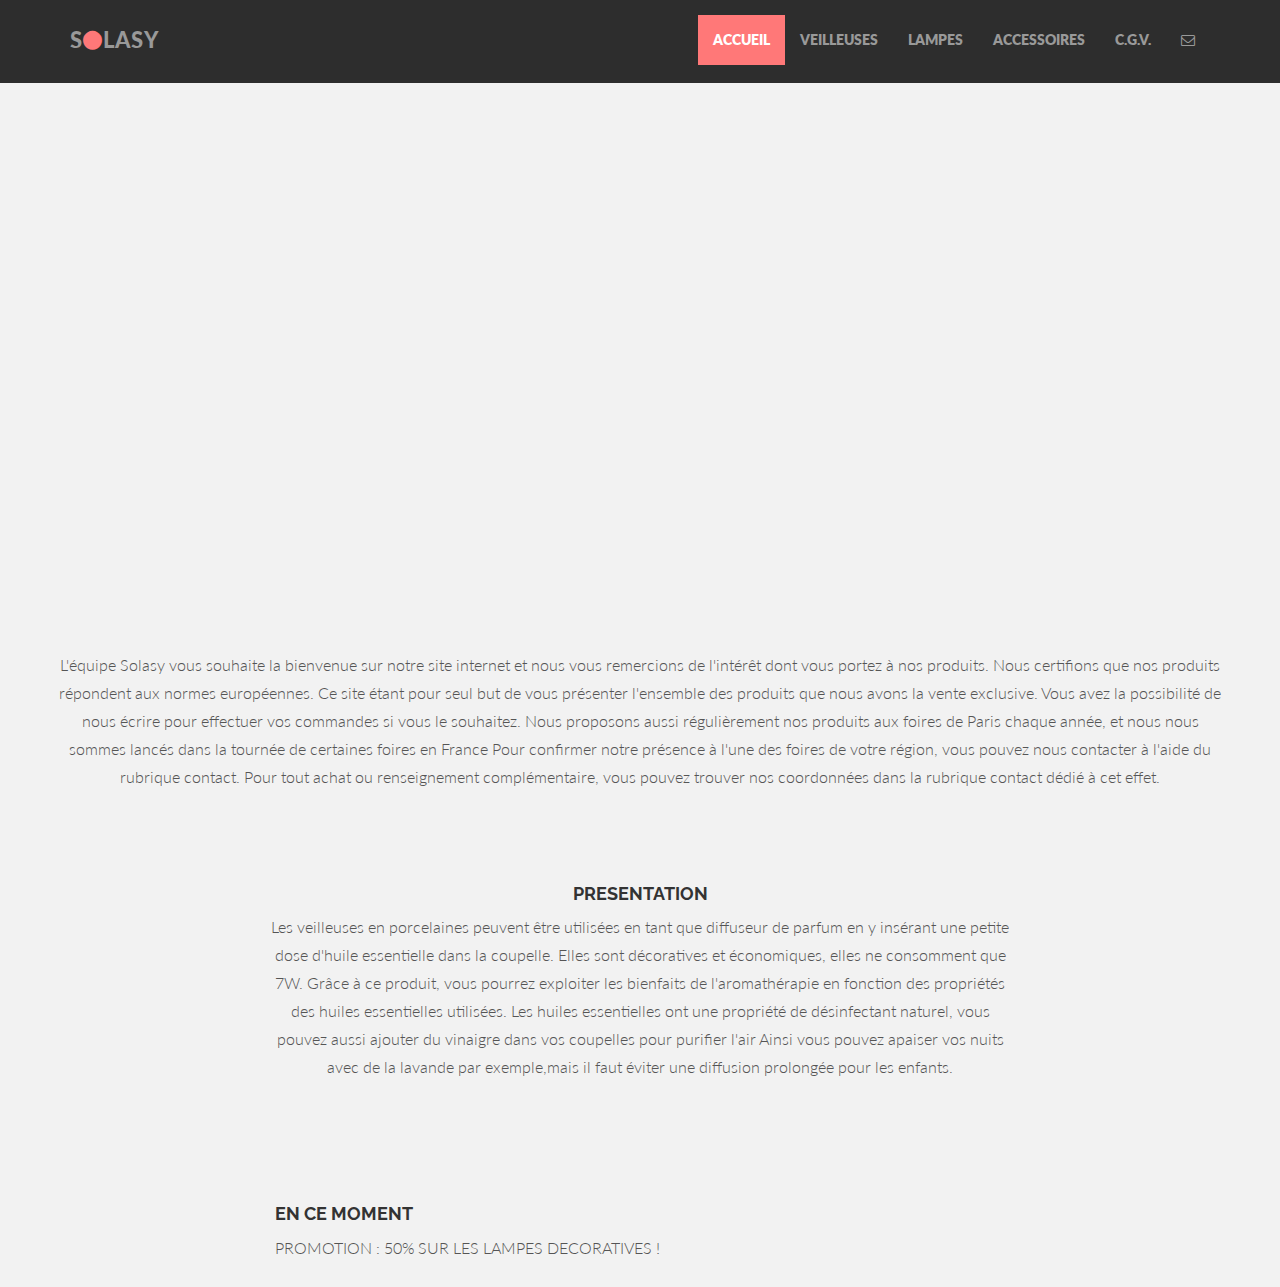
==== index.html @ 60daba96 "Fix typos accessoires" ====
<!DOCTYPE html>
<html lang="en">
  <head>
    <meta charset="utf-8">
    <meta http-equiv="X-UA-Compatible" content="IE=edge">
    <meta name="viewport" content="width=device-width, initial-scale=1.0">
    <meta name="description" content="">
    <meta name="author" content="">
    <link rel="shortcut icon" href="assets/ico/favicon.png">

    <title>SOLASY</title>

    <!-- Bootstrap core CSS -->
    <link href="assets/css/bootstrap.css" rel="stylesheet">
    <link href="assets/css/font-awesome.min.css" rel="stylesheet">

    <!-- Custom styles for this template -->
    <link href="assets/css/main.css" rel="stylesheet">


    <!-- HTML5 shim and Respond.js IE8 support of HTML5 elements and media queries -->
    <!--[if lt IE 9]>
      <script src="https://oss.maxcdn.com/libs/html5shiv/3.7.0/html5shiv.js"></script>
      <script src="https://oss.maxcdn.com/libs/respond.js/1.3.0/respond.min.js"></script>
    <![endif]-->
  </head>

  <body>

    <!-- Fixed navbar -->
    <div class="navbar navbar-inverse navbar-fixed-top">
      <div class="container">
        <div class="navbar-header">
          <button type="button" class="navbar-toggle" data-toggle="collapse" data-target=".navbar-collapse">
            <span class="icon-bar"></span>
            <span class="icon-bar"></span>
            <span class="icon-bar"></span>
          </button>
          <a class="navbar-brand" href="#">S<i class="fa fa-circle"></i>LASY</a>
        </div>
        <div class="navbar-collapse collapse">
          <ul class="nav navbar-nav navbar-right">
            <li class="active"><a href="index.html">ACCUEIL</a></li>
            <li><a href="veilleuses.html">VEILLEUSES</a></li>
            <li><a href="lampes.html">LAMPES</a></li>
	    <li><a href="accessoires.html">ACCESSOIRES</a></li>
            <li><a href="cgv.html">C.G.V.</a></li>
            <li><a data-toggle="modal" data-target="#myModal" href="#myModal"><i class="fa fa-envelope-o"></i></a></li>
          </ul>
        </div><!--/.nav-collapse -->
      </div>
    </div>

	<div id="headerwrap">
		<div class="container">
			<div class="row centered">
				<div class="col-lg-8 col-lg-offset-2">
				<h1><b></b></h1>
				<h2></h2>
				</div>
			</div><!-- row -->
		</div><!-- container -->
	</div><!-- headerwrap -->


	<div class="container w">
		<div class="row centered">
			<br><br>
				<!-- <font size="8pt"> -->
				<h4></h4>
				<p>
L'équipe Solasy vous souhaite la bienvenue sur notre site internet et nous vous remercions de l'intérêt dont vous portez à nos produits.

Nous certifions que nos produits répondent aux normes européennes.

Ce site étant pour seul but de vous présenter l'ensemble des produits que nous avons la vente exclusive.

Vous avez la possibilité de nous écrire pour effectuer vos commandes si vous le souhaitez.

Nous proposons aussi régulièrement nos produits aux foires de Paris chaque année, et nous nous sommes lancés dans la tournée de certaines foires en France


Pour confirmer notre présence à l'une des foires de votre région, vous pouvez nous contacter à l'aide du rubrique contact.


Pour tout achat ou renseignement complémentaire, vous pouvez trouver nos coordonnées dans la rubrique contact dédié à cet effet.</p> 	</font>

		</div><!-- row -->
		<br>
	</div><!-- container -->

	<!-- FEATURE SECTION -->
	<div class="container wb">
		<div class="row centered">
			<div class="col-lg-8 col-lg-offset-2">
				<h4>PRESENTATION</h4>
				<p>Les veilleuses en porcelaines peuvent être utilisées en tant que diffuseur de parfum en y insérant une petite dose
				d'huile essentielle dans la coupelle. Elles sont décoratives et économiques, elles ne consomment que 7W.
				Grâce à ce produit, vous pourrez exploiter les bienfaits de l'aromathérapie en fonction
				des propriétés des huiles essentielles utilisées.
				Les huiles essentielles ont une propriété de désinfectant naturel, vous pouvez aussi ajouter du vinaigre dans vos coupelles pour purifier l'air
				Ainsi vous pouvez apaiser vos nuits avec de la lavande par exemple,mais il faut éviter une diffusion prolongée pour les enfants.

</p>
			<p><br/></p>
			</div>
			<div class="col-lg-2"></div>
			<!-- <div class="col-lg-10 col-lg-offset-1"> -->
			<!-- 	<img class="img-responsive" src="assets/img/munter.png" alt=""> -->
			<!-- </div> -->
		</div><!-- row -->
	</div><!-- container -->

	<!-- FEATURE SECTION -->
 <div class="container wb">

   <div class="col-lg-8 col-lg-offset-2">
    <h4>EN CE MOMENT</h4>
  <p> PROMOTION : 50% SUR LES LAMPES DECORATIVES !</p>

 </div><!-- container -->

	<!-- MODAL FOR CONTACT -->
	<!-- Modal -->
	<div class="modal fade" id="myModal" tabindex="-1" role="dialog" aria-labelledby="myModalLabel" aria-hidden="true">
	  <div class="modal-dialog">
	    <div class="modal-content">
	      <div class="modal-header">
	        <button type="button" class="close" data-dismiss="modal" aria-hidden="true">&times;</button>
	        <h4 class="modal-title" id="myModalLabel">Nous Contacter</h4>
	      </div>
	      <div class="modal-body">
		        <div class="row centered">
		        	<p>Vous pouvez visiter le showroom en vous rendant à l'adresse suivante :</p>
		        	<p>
		        		E&T<br/>
					51 Rue de L'Ourcq<br/>
					75019 PARIS<br/>
					01 40 35 14 28<br/>
					Email: e_t.nightlight@yahoo.fr
		        	</p>
		        	<div id="mapwrap">
		<iframe height="300" width="100%" frameborder="0" scrolling="no" marginheight="0" marginwidth="0" src="https://www.google.es/maps?t=m&amp;ie=UTF8&amp;ll=52.752693,22.791016&amp;spn=67.34552,156.972656&amp;z=2&amp;output=embed"></iframe>
					</div>
		        </div>
	      </div>
	      <div class="modal-footer">
	        <button type="button" class="btn btn-danger" data-dismiss="modal">Save & Go</button>
	      </div>
	    </div><!-- /.modal-content -->
	  </div><!-- /.modal-dialog -->
	</div><!-- /.modal -->


    <!-- Bootstrap core JavaScript
    ================================================== -->
    <!-- Placed at the end of the document so the pages load faster -->
    <script src="https://code.jquery.com/jquery-1.10.2.min.js"></script>
    <script src="assets/js/bootstrap.min.js"></script>
  </body>
</html>
---- assets/css/main.css ----
/*
 * Author: Carlos Alvarez
 * URL: http://alvarez.is
 *
 * Project Name: SPOT - Free Bootstrap 3 Theme
 * Version: 1.0
 * URL: http://blacktie.co
 */

/* FONTS */
@import url(http://fonts.googleapis.com/css?family=Lato:300,400,700,900);
@import url(http://fonts.googleapis.com/css?family=Raleway:400,300,700,900);

/* OVERALL ASPECT */

body {
  background-color: #f2f2f2;
    font-family: "Lato";
    font-weight: 300;
    font-size: 16px;
    color: #555;

    -webkit-font-smoothing: antialiased;
    -webkit-overflow-scrolling: touch;

    margin-top: 70px;
}

/* Titles */
h1, h2, h3, h4, h5, h6 {
    font-family: "Raleway";
    font-weight: 300;
    color: #333;
}


/* Paragraph & Typographic */
p {
    line-height: 28px;
    margin-bottom: 25px;
}

.centered {
    text-align: center;
}

/* Links */
a {
    color: #f85c37;
    word-wrap: break-word;

    -webkit-transition: color 0.1s ease-in, background 0.1s ease-in;
    -moz-transition: color 0.1s ease-in, background 0.1s ease-in;
    -ms-transition: color 0.1s ease-in, background 0.1s ease-in;
    -o-transition: color 0.1s ease-in, background 0.1s ease-in;
    transition: color 0.1s ease-in, background 0.1s ease-in;
}

a:hover,
a:focus {
    color: #7b7b7b;
    text-decoration: none;
    outline: 0;
}

a:before,
a:after {
    -webkit-transition: color 0.1s ease-in, background 0.1s ease-in;
    -moz-transition: color 0.1s ease-in, background 0.1s ease-in;
    -ms-transition: color 0.1s ease-in, background 0.1s ease-in;
    -o-transition: color 0.1s ease-in, background 0.1s ease-in;
    transition: color 0.1s ease-in, background 0.1s ease-in;
}

 hr {
    display: block;
    height: 1px;
    border: 0;
    border-top: 1px solid #ccc;
    margin: 1em 0;
    padding: 0;
}


.navbar {
	font-weight: 800;
	font-size: 14px;
	padding-top: 15px;
	padding-bottom: 15px;
}

.navbar-inverse {
	background: #2d2d2d;
	border-color: #2d2d2d;
}

.navbar-inverse .navbar-nav > .active > a {
	background: #ff7878
}

.navbar-inverse .navbar-brand {
	color: #999999;
	font-weight: bolder;
	font-size: 22px;
	letter-spacing: 1px;
}

.navbar-inverse .navbar-brand i {
	color: #ff7878;
	font-size: 22px;
	letter-spacing: 1px;
}

/*TILT*/
.tilt {
  -webkit-transition: all 0.5s ease;
     -moz-transition: all 0.5s ease;
       -o-transition: all 0.5s ease;
      -ms-transition: all 0.5s ease;
          transition: all 0.5s ease;
}

.tilt:hover {
  -webkit-transform: rotate(-10deg);
     -moz-transform: rotate(-10deg);
       -o-transform: rotate(-10deg);
      -ms-transform: rotate(-10deg);
          transform: rotate(-10deg);
}

/* ==========================================================================
   Wrap Sections
   ========================================================================== */

#headerwrap {
	background: url(../../images/30/image3.JPEG) no-repeat center top;
	margin-top: -10px;
	padding-top:20px;
	text-align:center;
	background-attachment: relative;
	background-position: center center;
	min-height: 500px;
	width: 100%;

    -webkit-background-size: 80%;
    -moz-background-size: 80%;
    -o-background-size: 80%;
    background-size: 80%;

    -webkit-background-size: cover;
    -moz-background-size: cover;
    -o-background-size: cover;
    background-size: cover;
}

#headerwrap h1 {
	margin-top: 200px;
	color: white;
	font-size: 100px;
	font-weight: 300;
	letter-spacing: 3px;
}

#headerwrap h2 {
	color: white;
	font-size: 100px;
	font-weight: 700;
	letter-spacing: 2px;
	text-transform: uppercase;
}

/* Dark Grey Wrap */
#dg {
	background: #e0e0e0;
	padding-top: 70px;
	padding-bottom: 70px;
	text-align: center;
}

#dg h4 {
	font-weight: 700;
}

/* Light Grey */
#lg {
	background: #ebebeb;
	padding-top: 70px;
	padding-bottom: 70px;
	text-align: center;
}

#lg h4 {
	font-weight: 700;
}


/* Red Wrap */
#r {
	background: #ff7878;
	padding-top: 35px;
	padding-bottom: 35px;
}

#r h4 {
	color: white;
	font-weight: 700;
}

#r p {
	color: white;
}

/* Blue Wrap */

#blue {
	background: #3498db;
	padding-top: 35px;
	padding-bottom: 35px;
}

#blue h4 {
	color: white;
	font-weight: 700;
}

#blue p {
	color: white;
}



/* Footer Wrap */
#f {
	background: #2d2d2d;
	padding-top: 30px;
	padding-bottom: 30px;
}

#f i {
	color: #bdbdbd;
	font-size: 30px;
	padding: 20px;
}

#f i:hover {
	color: #ff7878;
}

/****** SECTIONS *****/

.w {
	padding-top: 35px;
}

.w h4 {
	font-weight: 700;
}

.w i {
	color: #ff7878;
	font-size: 30px;
}


.wb {
	padding-top: 35px;
	margin-bottom: 0px;
}

.wb h4 {
	font-weight: 700;
}

.desc {
	padding-top: 35px;
}

.desc h4 {
	font-weight: 700;
}

.desc i {
	color: #ff7878;
	font-size: 12px;
	padding: 5px;
}

/***** MODAL CONTACT *****/
.modal-content {
	border-radius: 0px;

}

.modal-header {
	background: #bdbdbd;
	color: white;
}

.modal-header h4 {
	font-weight: 700;
}

.modal-body {
	background: #f2f2f2;
    font-family: "Lato";
    font-weight: 300;
    font-size: 16px;
    color: #555;
}

.modal-footer {
	background: #f2f2f2;
	margin-top: 0px;
}

/* ==========================================================================
   Pricing Tables
   ========================================================================== */

.pricing-option {
    padding-bottom: 40px;
}

.pricing-option .pricing-top {
    position: relative;
    background: #222;
    color: white;
    text-align: center;
    font-weight: bold;

    padding: 40px 20px 30px 20px;
    -webkit-box-sizing: border-box;
    -moz-box-sizing: border-box;
    box-sizing: border-box;
}

.pricing-option .pricing-top .special-label {
    display: block;
    width: 100%;
    position: absolute;
    top: 0;
    left: 0;
    background: #1abc9c;
    text-transform: uppercase;
    font-size: 15px;
    font-weight: bold;
    padding: 3px 0;
}

.special .pricing-top {
    background: black;
}

.pricing-option .pricing-edition {
    text-transform: uppercase;
    display: block;
    font-size: 25px;
    letter-spacing: 8px;
}

.pricing-option .price {
    display: inline-block;
    position: relative;
}

.pricing-option .price sup {
    position: absolute;
    top: 50px;
    left: -10px;
    font-size: 24px;
}

.pricing-option .price .price-amount {
    font-size: 108px;
    letter-spacing: -4px;
}

.pricing-option .price small {
    position: relative;
    left: -10px;
    font-size: 18px;
}

.pricing-option ul {
    list-style: none;
    margin: 0;
    background: #eee;
    text-align: center;
    padding-left: 0px;
}

.pricing-option ul li {
    border-bottom: solid 1px #e1e1e1;
    padding-top: 20px;
    padding-bottom: 20px;
}

.pricing-option .pricing-signup {
    display: block;
    text-align: center;
    font-size: 18px;
    font-weight: bold;
    padding: 15px 10px;
    color: white;
    background: #1abc9c;
}

.pricing-option .pricing-signup:hover {
    background: #ff7878;
}
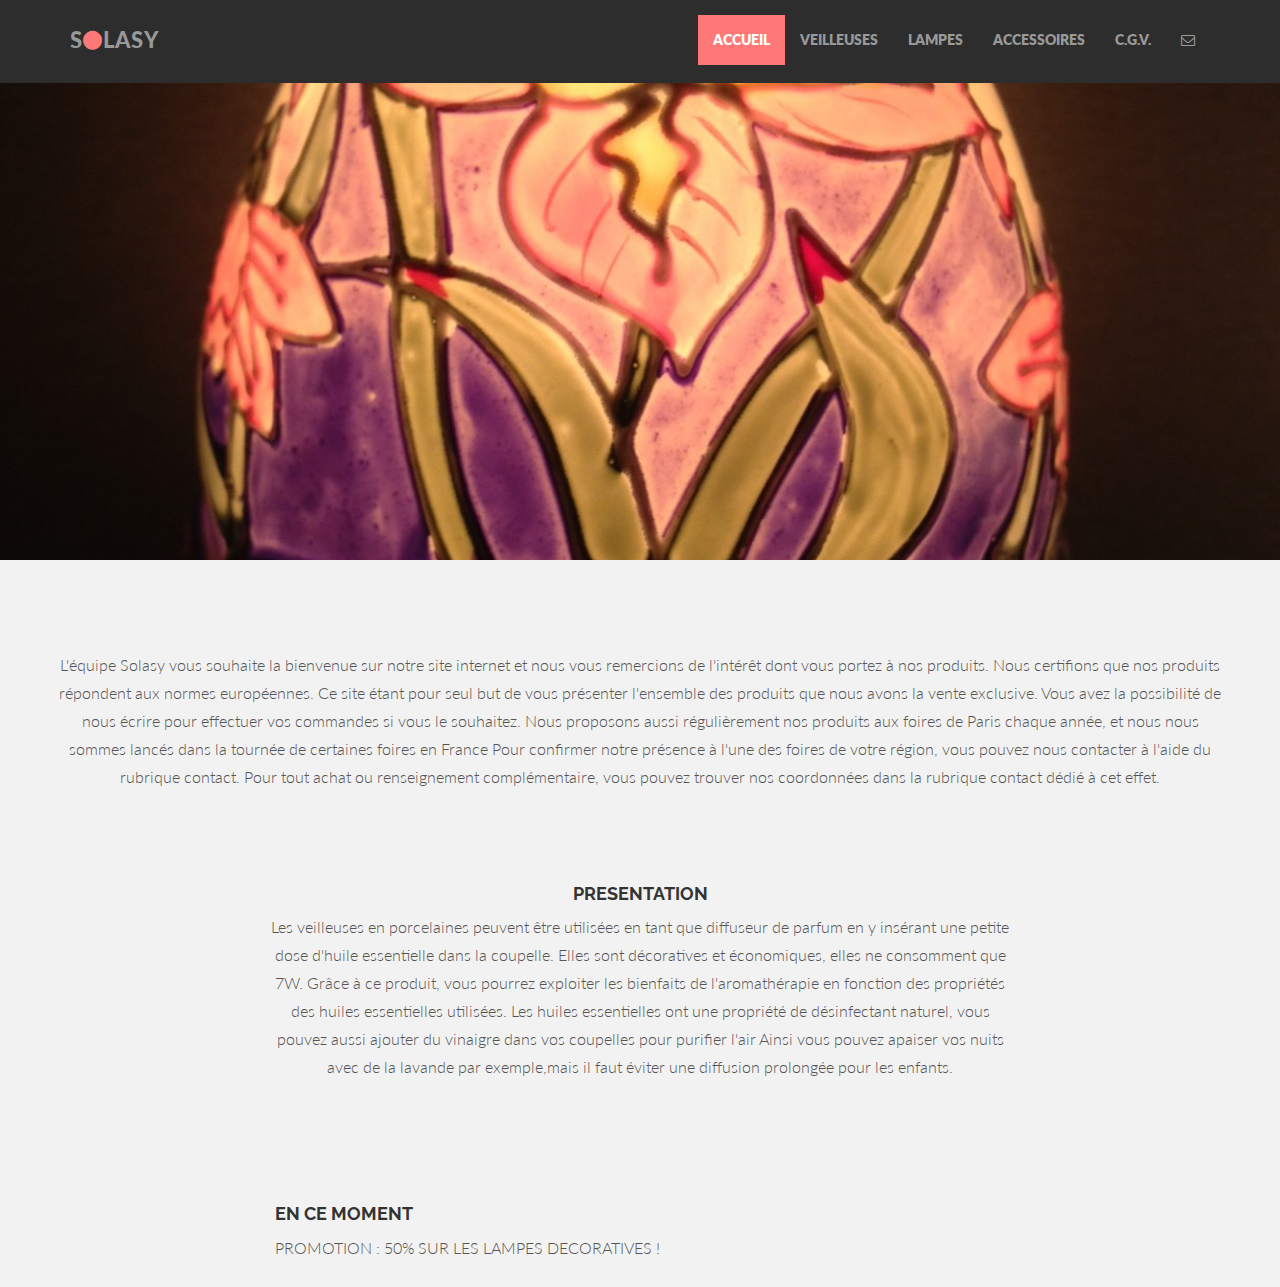
==== commit 84529fed: "google maps" ====
--- a/index.html
+++ b/index.html
@@ -140,7 +140,8 @@
 					Email: e_t.nightlight@yahoo.fr
 		        	</p>
 		        	<div id="mapwrap">
-		<iframe height="300" width="100%" frameborder="0" scrolling="no" marginheight="0" marginwidth="0" src="https://www.google.es/maps?t=m&amp;ie=UTF8&amp;ll=52.752693,22.791016&amp;spn=67.34552,156.972656&amp;z=2&amp;output=embed"></iframe>
+					<iframe src="https://www.google.com/maps/embed?pb=!1m18!1m12!1m3!1d2623.3014103454993!2d2.379810215675529!3d48.89059267929062!2m3!1f0!2f0!3f0!3m2!1i1024!2i768!4f13.1!3m3!1m2!1s0x47e66dcdf9390701%3A0xfbe381666b3fb087!2s51+Rue+de+l&#39;Ourcq%2C+75019+Paris!5e0!3m2!1sfr!2sfr!4v1468711423430" width="400" height="300" frameborder="0" style="border:0" allowfullscreen></iframe>
+		
 					</div>
 		        </div>
 	      </div>
--- a/assets/css/main.css
+++ b/assets/css/main.css
@@ -133,7 +133,7 @@
    ========================================================================== */
 
 #headerwrap {
-	background: url(../../images/30/image3.JPEG) no-repeat center top;
+	background: url(../../images/30/image3.jpeg) no-repeat center top;
 	margin-top: -10px;
 	padding-top:20px;
 	text-align:center;
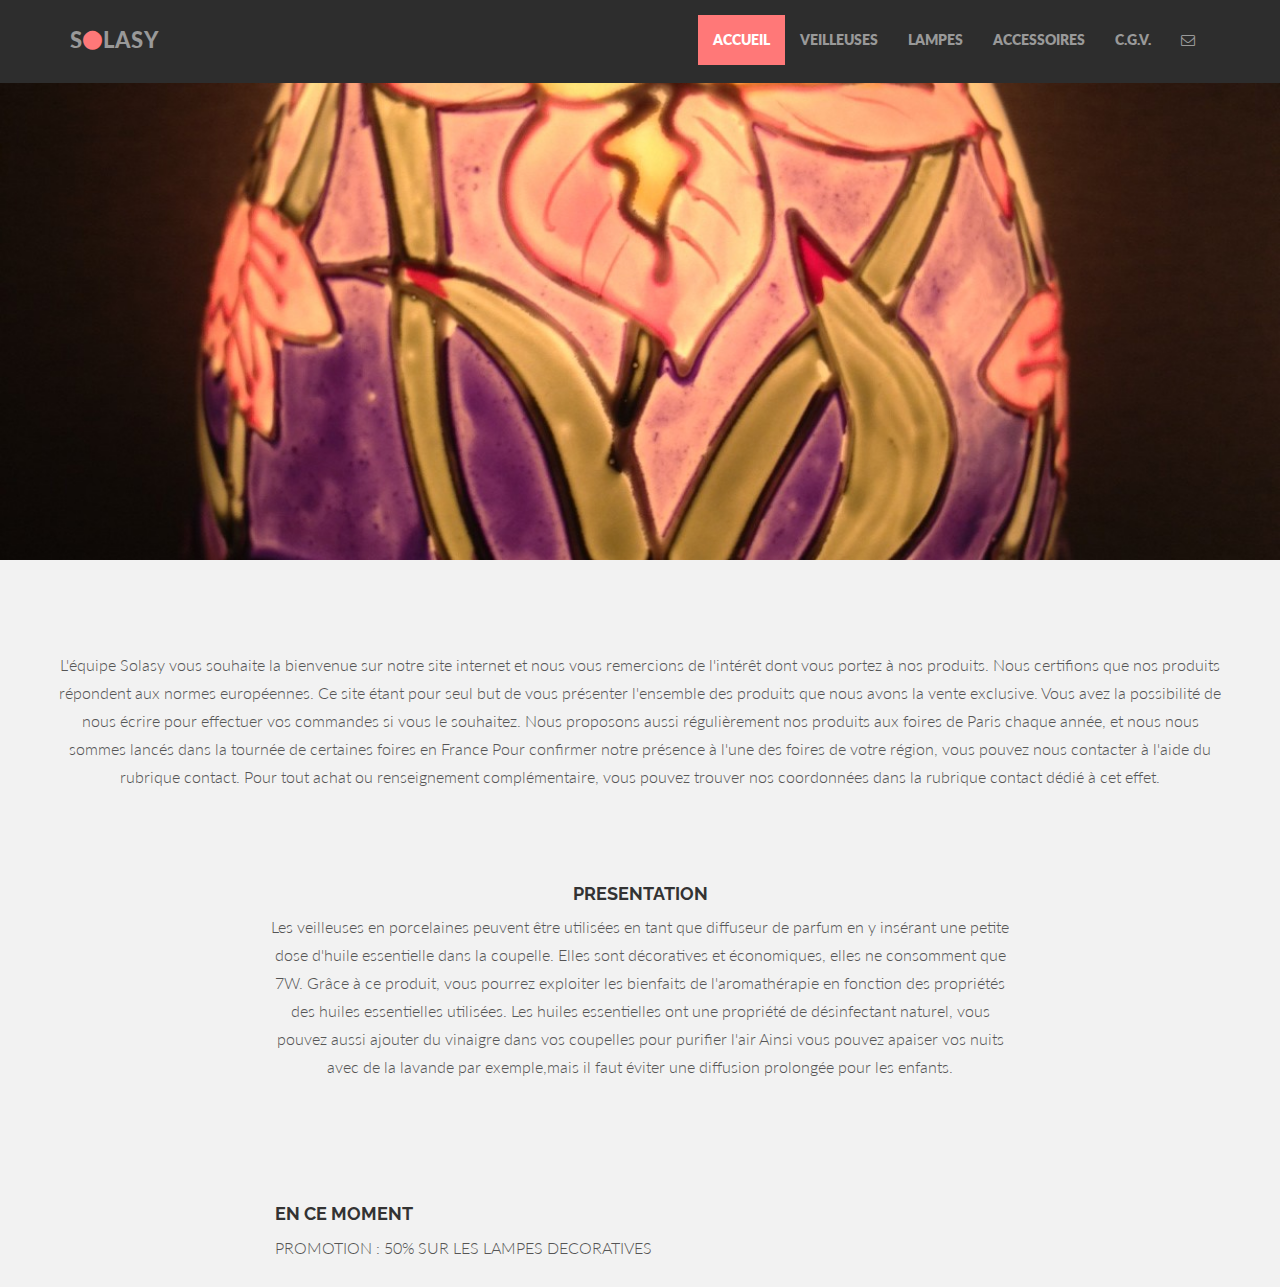
==== commit 9e31932d: "blink" ====
--- a/index.html
+++ b/index.html
@@ -116,7 +116,7 @@
 
    <div class="col-lg-8 col-lg-offset-2">
     <h4>EN CE MOMENT</h4>
-  <p> PROMOTION : 50% SUR LES LAMPES DECORATIVES !</p>
+  <p> <BLINK>PROMOTION : 50% SUR LES LAMPES DECORATIVES</BLINK></p>
 
  </div><!-- container -->
 
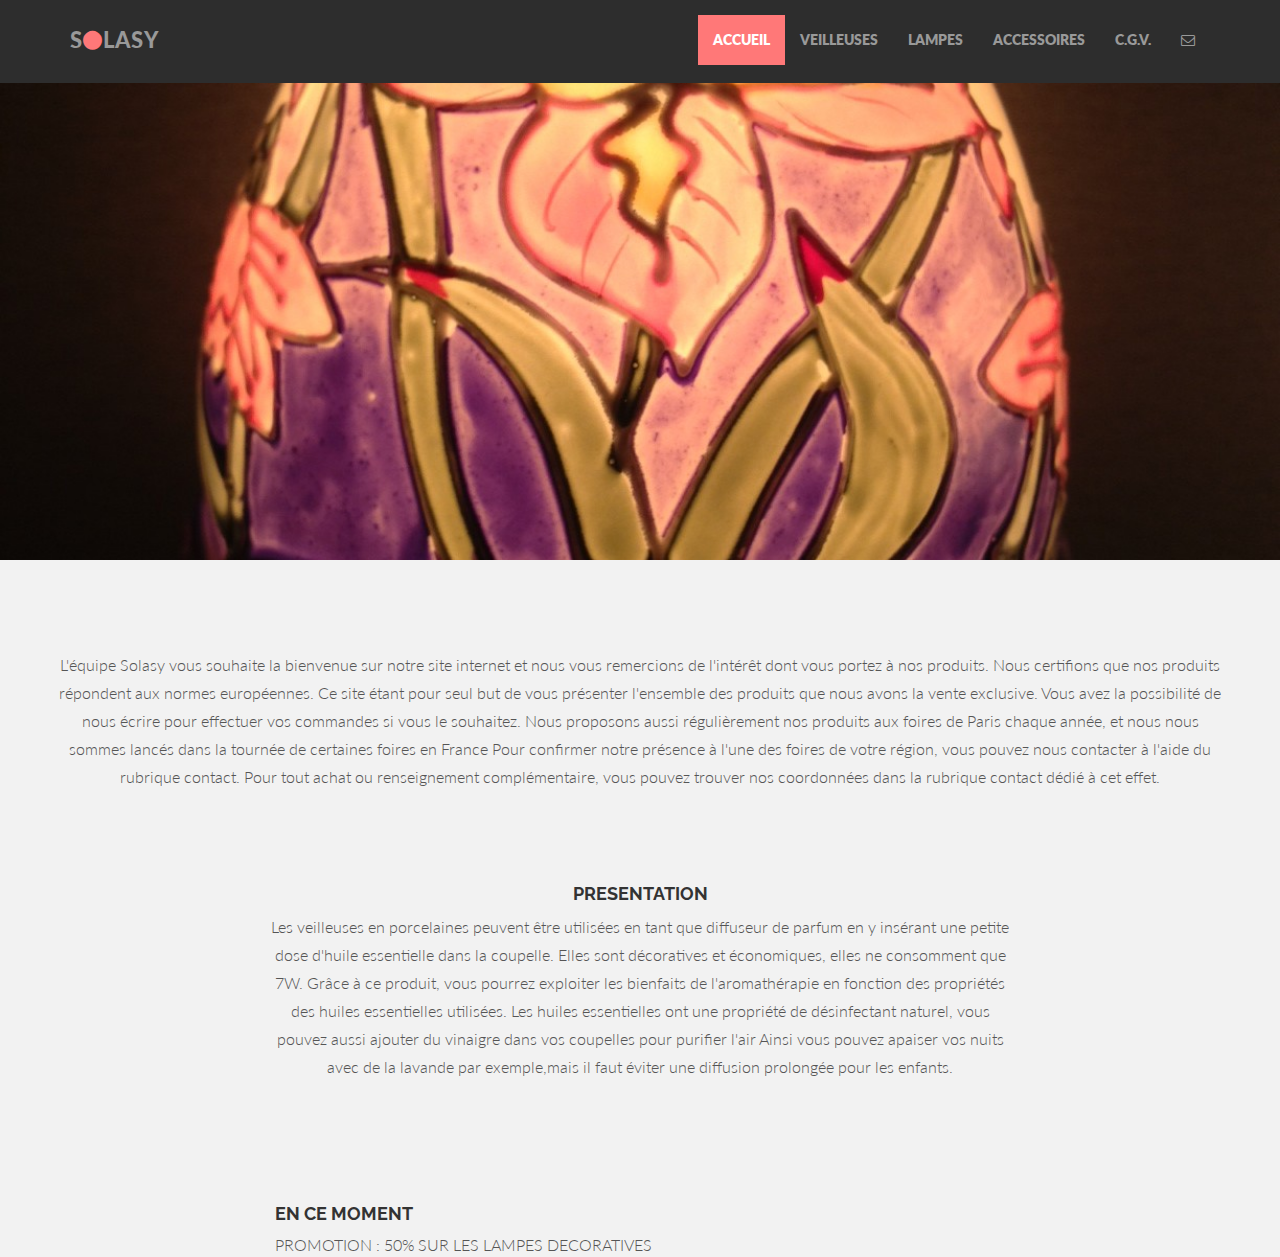
==== commit 80a599cb: "changement" ====
--- a/index.html
+++ b/index.html
@@ -116,7 +116,7 @@
 
    <div class="col-lg-8 col-lg-offset-2">
     <h4>EN CE MOMENT</h4>
-  <p> <BLINK>PROMOTION : 50% SUR LES LAMPES DECORATIVES</BLINK></p>
+  <BLINK>PROMOTION : 50% SUR LES LAMPES DECORATIVES</BLINK>
 
  </div><!-- container -->
 
--- a/assets/css/main.css
+++ b/assets/css/main.css
@@ -134,13 +134,14 @@
 
 #headerwrap {
 	background: url(../../images/30/image3.jpeg) no-repeat center top;
+	max-width: 100%;
 	margin-top: -10px;
 	padding-top:20px;
 	text-align:center;
 	background-attachment: relative;
 	background-position: center center;
 	min-height: 500px;
-	width: 100%;
+	
 
     -webkit-background-size: 80%;
     -moz-background-size: 80%;
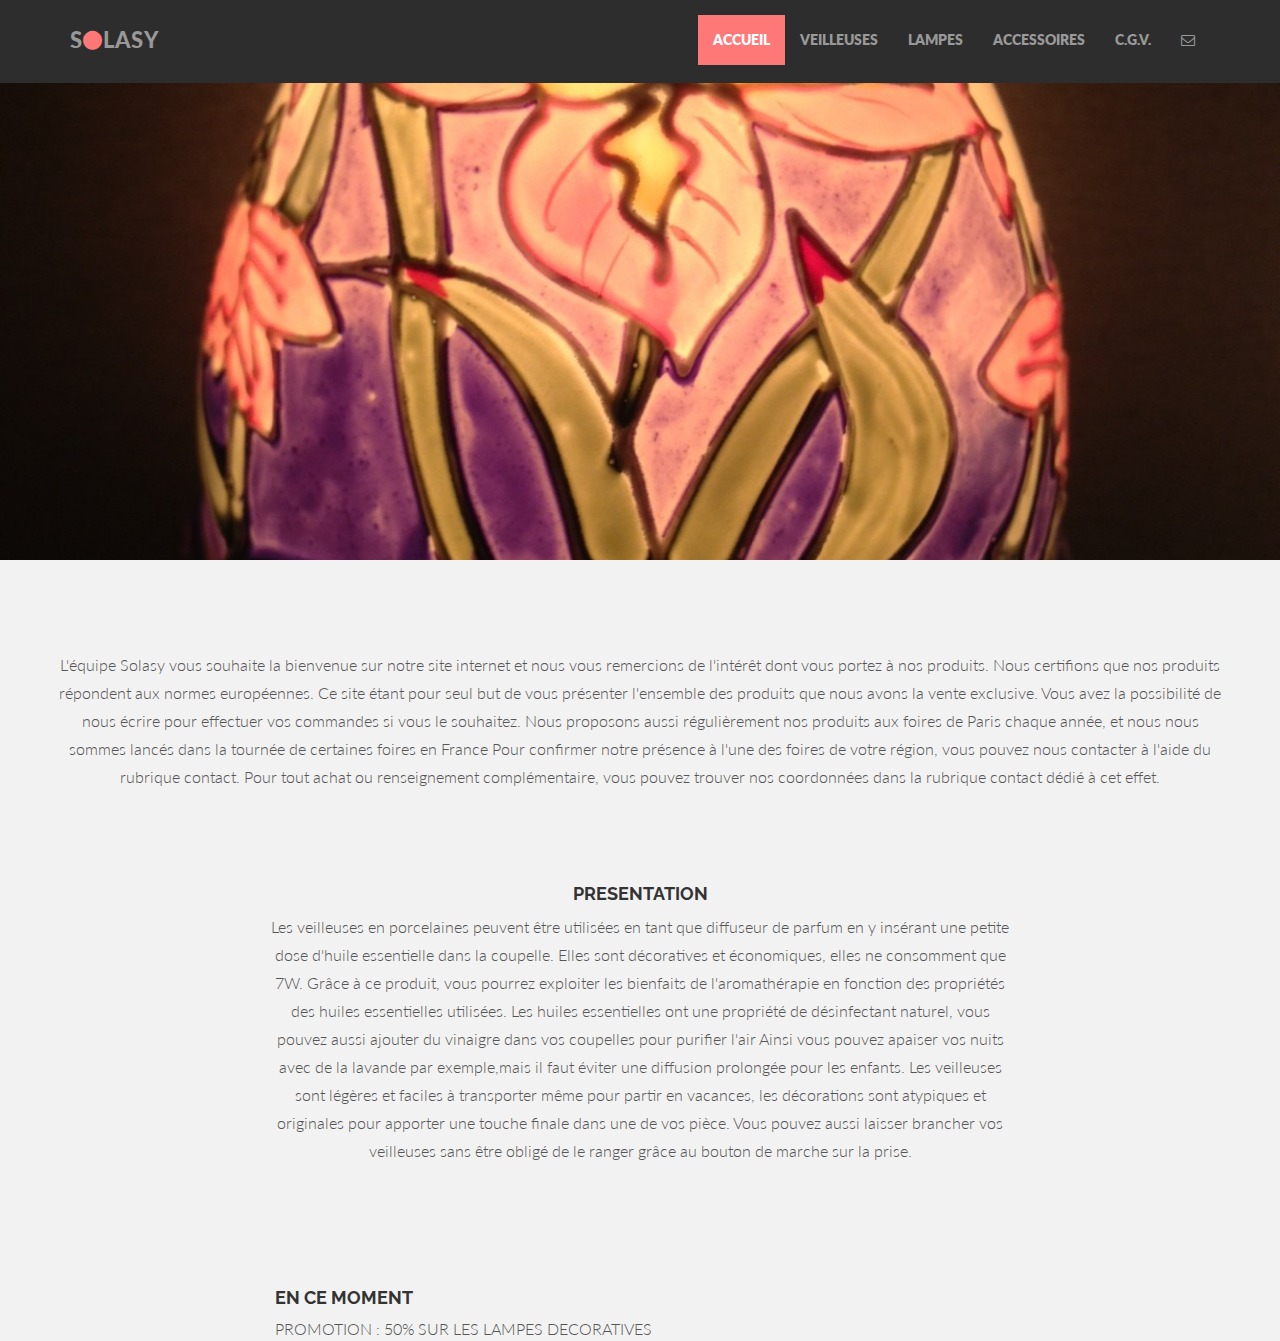
==== commit 3fc5d904: "ajout + correction" ====
--- a/index.html
+++ b/index.html
@@ -100,6 +100,8 @@
 				des propriétés des huiles essentielles utilisées.
 				Les huiles essentielles ont une propriété de désinfectant naturel, vous pouvez aussi ajouter du vinaigre dans vos coupelles pour purifier l'air
 				Ainsi vous pouvez apaiser vos nuits avec de la lavande par exemple,mais il faut éviter une diffusion prolongée pour les enfants.
+				Les veilleuses sont légères et faciles à transporter même pour partir en vacances, les décorations sont atypiques et originales pour apporter une touche finale dans une de vos pièce.
+				Vous pouvez aussi laisser brancher vos veilleuses sans être obligé de le ranger grâce au bouton de marche sur la prise.
 
 </p>
 			<p><br/></p>
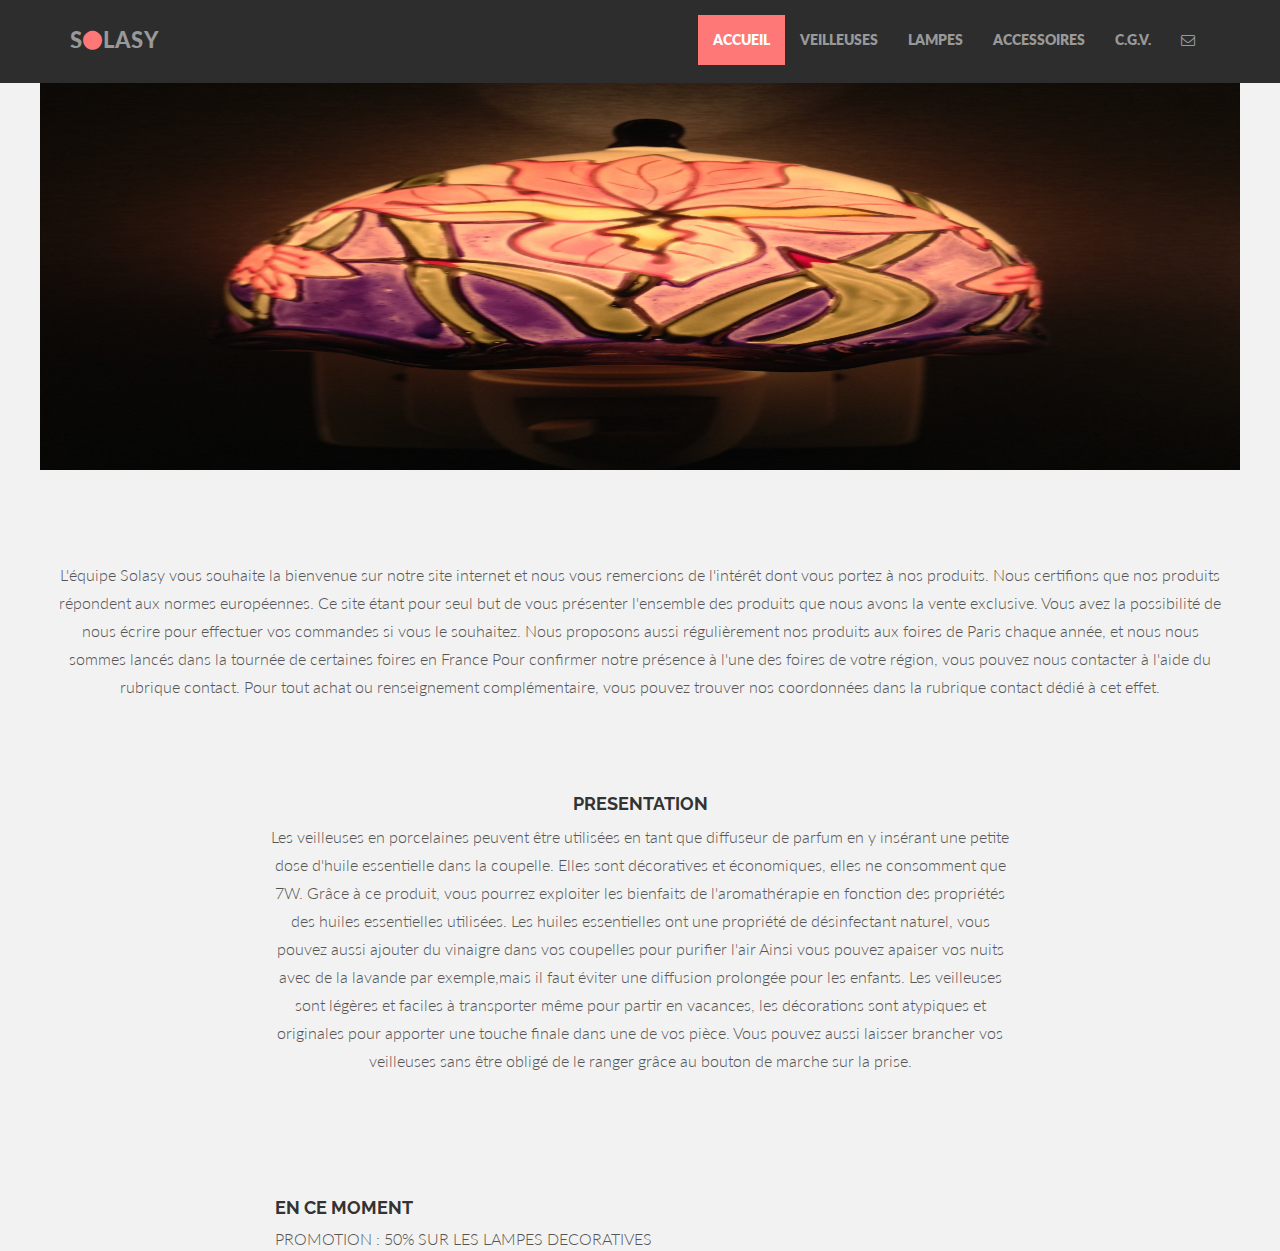
==== commit 673532ec: "Image page accueil" ====
--- a/index.html
+++ b/index.html
@@ -51,16 +51,20 @@
       </div>
     </div>
 
-	<div id="headerwrap">
-		<div class="container">
-			<div class="row centered">
-				<div class="col-lg-8 col-lg-offset-2">
-				<h1><b></b></h1>
-				<h2></h2>
-				</div>
-			</div><!-- row -->
-		</div><!-- container -->
-	</div><!-- headerwrap -->
+    <div class="row centered">
+      <img src="images/30/image3.jpeg" alt="AccueilPage" height="400px" width="1200">
+    </div>
+
+	<!-- <div id="headerwrap"> -->
+	<!-- 	<div class="container"> -->
+	<!-- 		<div class="row centered"> -->
+	<!-- 			<div class="col-lg-8 col-lg-offset-2"> -->
+	<!-- 			<h1><b></b></h1> -->
+	<!-- 			<h2></h2> -->
+	<!-- 			</div> -->
+	<!-- 		</div><\!-- row -\-> -->
+	<!-- 	</div><\!-- container -\-> -->
+	<!-- </div><\!-- headerwrap -\-> -->
 
 
 	<div class="container w">
@@ -143,7 +147,7 @@
 		        	</p>
 		        	<div id="mapwrap">
 					<iframe src="https://www.google.com/maps/embed?pb=!1m18!1m12!1m3!1d2623.3014103454993!2d2.379810215675529!3d48.89059267929062!2m3!1f0!2f0!3f0!3m2!1i1024!2i768!4f13.1!3m3!1m2!1s0x47e66dcdf9390701%3A0xfbe381666b3fb087!2s51+Rue+de+l&#39;Ourcq%2C+75019+Paris!5e0!3m2!1sfr!2sfr!4v1468711423430" width="400" height="300" frameborder="0" style="border:0" allowfullscreen></iframe>
-		
+
 					</div>
 		        </div>
 	      </div>
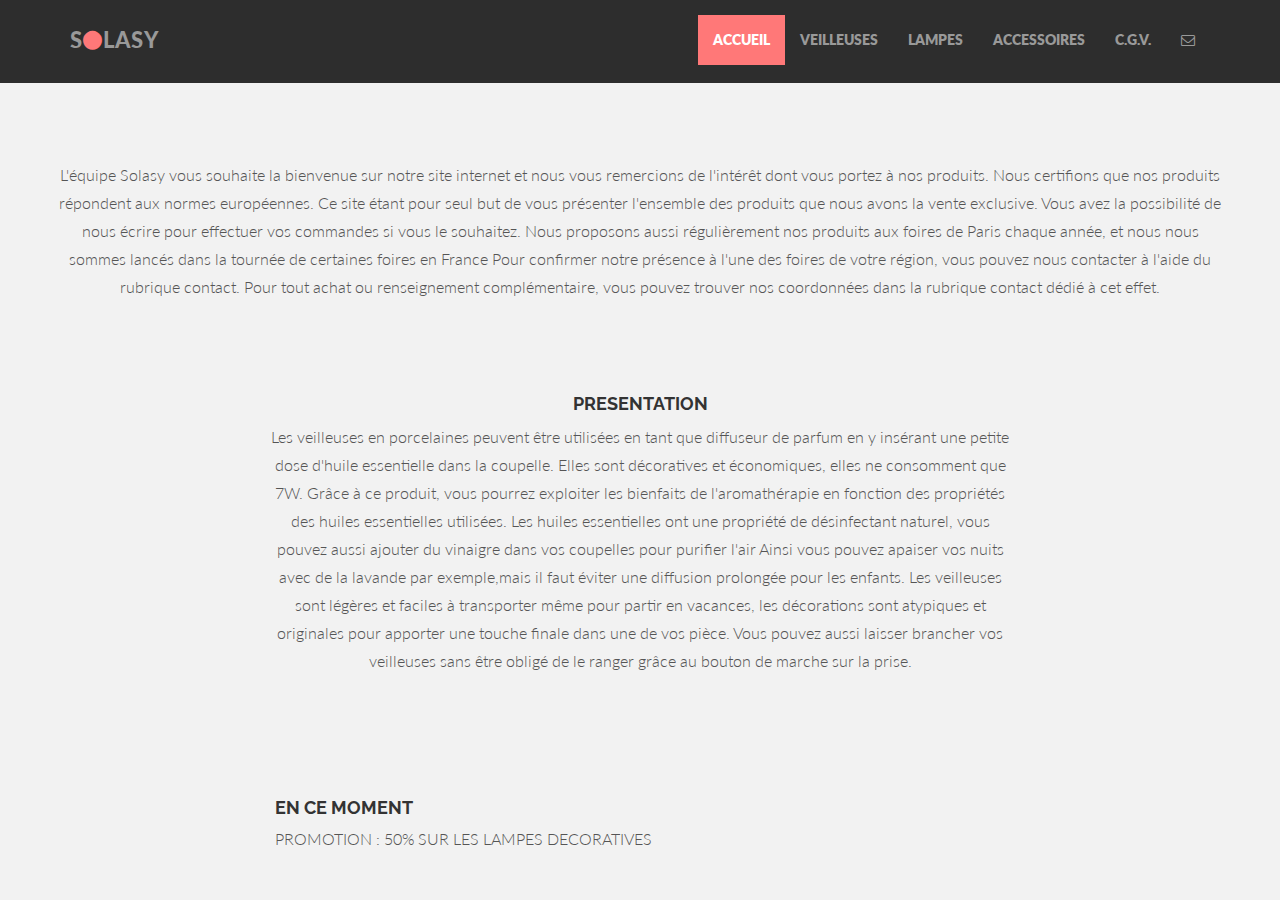
==== commit f4372918: "Remove Front page image" ====
--- a/index.html
+++ b/index.html
@@ -49,10 +49,6 @@
           </ul>
         </div><!--/.nav-collapse -->
       </div>
-    </div>
-
-    <div class="row centered">
-      <img src="images/30/image3.jpeg" alt="AccueilPage" height="400px" width="1200">
     </div>
 
 	<!-- <div id="headerwrap"> -->
